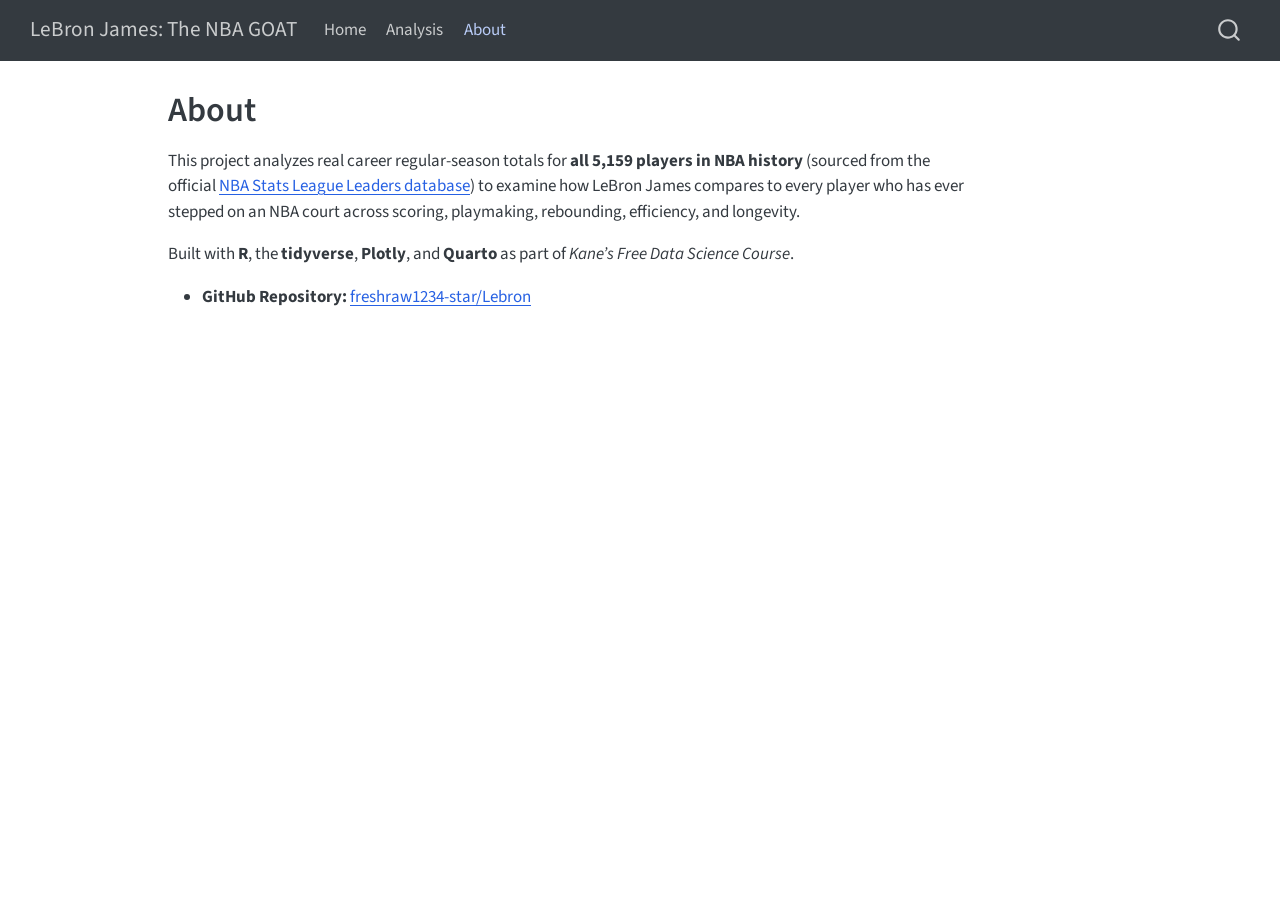
==== about.html @ cf9c0095 "Built site for gh-pages" ====
<!DOCTYPE html>
<html xmlns="http://www.w3.org/1999/xhtml" lang="en" xml:lang="en"><head>

<meta charset="utf-8">
<meta name="generator" content="quarto-1.10.19">

<meta name="viewport" content="width=device-width, initial-scale=1.0, user-scalable=yes">


<title>About – LeBron James: The NBA GOAT</title>
<style>
/* Default styles provided by pandoc.
** See https://pandoc.org/MANUAL.html#variables-for-html for config info.
*/
span.smallcaps{font-variant: small-caps;}
div.columns{display: flex; gap: 1.5em;}
div.column{flex: auto;}
@media screen {
div.columns{gap: min(4vw, 1.5em);}
div.column{overflow-x: auto;}
}
div.hanging-indent{margin-left: 1.5em; text-indent: -1.5em;}
ul.task-list{list-style: none;}
ul.task-list li input[type="checkbox"] {
  width: 0.8em;
  margin: 0 0.8em 0.2em -1em; /* quarto-specific, see https://github.com/quarto-dev/quarto-cli/issues/4556 */ 
  vertical-align: middle;
}
</style>


<script src="site_libs/quarto-nav/quarto-nav.js"></script>
<script src="site_libs/quarto-nav/headroom.min.js"></script>
<script src="site_libs/clipboard/clipboard.min.js"></script>
<script src="site_libs/quarto-search/autocomplete.umd.js"></script>
<script src="site_libs/quarto-search/fuse.min.js"></script>
<script src="site_libs/quarto-search/quarto-search.js"></script>
<meta name="quarto:offset" content="./">
<script src="site_libs/quarto-html/quarto.js" type="module"></script>
<script src="site_libs/quarto-html/tabsets/tabsets.js" type="module"></script>
<script src="site_libs/quarto-html/popper.min.js"></script>
<script src="site_libs/quarto-html/tippy.umd.min.js"></script>
<script src="site_libs/quarto-html/anchor.min.js"></script>
<link href="site_libs/quarto-html/tippy.css" rel="stylesheet">
<link href="site_libs/quarto-html/quarto-syntax-highlighting-bf27225e3a48a9273f3daa8f8e829971.css" rel="stylesheet" id="quarto-text-highlighting-styles">
<script src="site_libs/bootstrap/bootstrap.min.js"></script>
<link href="site_libs/bootstrap/bootstrap-icons.css" rel="stylesheet">
<link href="site_libs/bootstrap/bootstrap-a4963fa6a6f52ac59a3dae6ac7b188c1.min.css" rel="stylesheet" append-hash="true" id="quarto-bootstrap" data-mode="light">
<script id="quarto-search-options" type="application/json">{
  "location": "navbar",
  "copy-button": false,
  "collapse-after": 3,
  "panel-placement": "end",
  "type": "overlay",
  "limit": 50,
  "keyboard-shortcut": [
    "f",
    "/",
    "s"
  ],
  "show-item-context": false,
  "language": {
    "search-no-results-text": "No results",
    "search-matching-documents-text": "matching documents",
    "search-copy-link-title": "Copy link to search",
    "search-hide-matches-text": "Hide additional matches",
    "search-more-match-text": "more match in this document",
    "search-more-matches-text": "more matches in this document",
    "search-clear-button-title": "Clear",
    "search-text-placeholder": "",
    "search-detached-cancel-button-title": "Cancel",
    "search-submit-button-title": "Submit",
    "search-label": "Search"
  }
}</script>


</head>

<body class="nav-fixed quarto-light">

<div id="quarto-search-results"></div>
  <header id="quarto-header" class="headroom fixed-top">
    <nav class="navbar navbar-expand-lg " data-bs-theme="dark">
      <div class="navbar-container container-fluid">
      <div class="navbar-brand-container mx-auto">
    <a class="navbar-brand" href="./index.html">
    <span class="navbar-title">LeBron James: The NBA GOAT</span>
    </a>
  </div>
            <div id="quarto-search" class="" title="Search"></div>
          <button class="navbar-toggler" type="button" data-bs-toggle="collapse" data-bs-target="#navbarCollapse" aria-controls="navbarCollapse" role="menu" aria-expanded="false" aria-label="Toggle navigation" onclick="if (window.quartoToggleHeadroom) { window.quartoToggleHeadroom(); }">
  <span class="navbar-toggler-icon"></span>
</button>
          <div class="collapse navbar-collapse" id="navbarCollapse">
            <ul class="navbar-nav navbar-nav-scroll me-auto">
  <li class="nav-item">
    <a class="nav-link" href="./index.html"> 
<span class="menu-text">Home</span></a>
  </li>  
  <li class="nav-item">
    <a class="nav-link" href="./analysis.html"> 
<span class="menu-text">Analysis</span></a>
  </li>  
  <li class="nav-item">
    <a class="nav-link active" href="./about.html" aria-current="page"> 
<span class="menu-text">About</span></a>
  </li>  
</ul>
          </div> <!-- /navcollapse -->
            <div class="quarto-navbar-tools">
</div>
      </div> <!-- /container-fluid -->
    </nav>
</header>
<!-- content -->
<div id="quarto-content" class="quarto-container page-columns page-rows-contents page-layout-article page-navbar">
<!-- sidebar -->
<!-- margin-sidebar -->
    <div id="quarto-margin-sidebar" class="sidebar margin-sidebar zindex-bottom">
        
    </div>
<!-- main -->
<main class="content" id="quarto-document-content">

<header id="title-block-header" class="quarto-title-block default">
<div class="quarto-title">
<h1 class="title">About</h1>
</div>



<div class="quarto-title-meta">

    
  
    
  </div>
  


</header>


<p>This project analyzes real career regular-season totals for <strong>all 5,159 players in NBA history</strong> (sourced from the official <a href="https://www.nba.com/stats/leaders">NBA Stats League Leaders database</a>) to examine how LeBron James compares to every player who has ever stepped on an NBA court across scoring, playmaking, rebounding, efficiency, and longevity.</p>
<p>Built with <strong>R</strong>, the <strong>tidyverse</strong>, <strong>Plotly</strong>, and <strong>Quarto</strong> as part of <em>Kane’s Free Data Science Course</em>.</p>
<ul>
<li><strong>GitHub Repository:</strong> <a href="https://github.com/freshraw1234-star/Lebron">freshraw1234-star/Lebron</a></li>
</ul>



</main> <!-- /main -->
<script id="quarto-html-after-body" type="application/javascript">
  window.document.addEventListener("DOMContentLoaded", function (event) {
    const icon = "";
    const anchorJS = new window.AnchorJS();
    anchorJS.options = {
      placement: 'right',
      icon: icon
    };
    anchorJS.add('.anchored');
    const isCodeAnnotation = (el) => {
      for (const clz of el.classList) {
        if (clz.startsWith('code-annotation-')) {                     
          return true;
        }
      }
      return false;
    }
    const onCopySuccess = function(e) {
      // button target
      const button = e.trigger;
      // don't keep focus
      button.blur();
      // flash "checked"
      button.classList.add('code-copy-button-checked');
      var currentTitle = button.getAttribute("title");
      button.setAttribute("title", "Copied!");
      let tooltip;
      if (window.bootstrap) {
        button.setAttribute("data-bs-toggle", "tooltip");
        button.setAttribute("data-bs-placement", "left");
        button.setAttribute("data-bs-title", "Copied!");
        tooltip = new bootstrap.Tooltip(button, 
          { trigger: "manual", 
            customClass: "code-copy-button-tooltip",
            offset: [0, -8]});
        tooltip.show();    
      }
      setTimeout(function() {
        if (tooltip) {
          tooltip.hide();
          button.removeAttribute("data-bs-title");
          button.removeAttribute("data-bs-toggle");
          button.removeAttribute("data-bs-placement");
        }
        button.setAttribute("title", currentTitle);
        button.classList.remove('code-copy-button-checked');
      }, 1000);
      // clear code selection
      e.clearSelection();
    }
    const getTextToCopy = function(trigger) {
      const outerScaffold = trigger.parentElement.cloneNode(true);
      const codeEl = outerScaffold.querySelector('code');
      for (const childEl of codeEl.children) {
        if (isCodeAnnotation(childEl)) {
          childEl.remove();
        }
      }
      return codeEl.innerText;
    }
    const clipboard = new window.ClipboardJS('.code-copy-button:not([data-in-quarto-modal])', {
      text: getTextToCopy
    });
    clipboard.on('success', onCopySuccess);
    if (window.document.getElementById('quarto-embedded-source-code-modal')) {
      const clipboardModal = new window.ClipboardJS('.code-copy-button[data-in-quarto-modal]', {
        text: getTextToCopy,
        container: window.document.getElementById('quarto-embedded-source-code-modal')
      });
      clipboardModal.on('success', onCopySuccess);
    }
      var localhostRegex = new RegExp(/^(?:http|https):\/\/localhost\:?[0-9]*\//);
      var mailtoRegex = new RegExp(/^mailto:/);
        var filterRegex = new RegExp('/' + window.location.host + '/');
      var isInternal = (href) => {
          return filterRegex.test(href) || localhostRegex.test(href) || mailtoRegex.test(href);
      }
      // Inspect non-navigation links and adorn them if external
     var links = window.document.querySelectorAll('a[href]:not(.nav-link):not(.navbar-brand):not(.toc-action):not(.sidebar-link):not(.sidebar-item-toggle):not(.pagination-link):not(.no-external):not([aria-hidden]):not(.dropdown-item):not(.quarto-navigation-tool):not(.about-link)');
      for (var i=0; i<links.length; i++) {
        const link = links[i];
        if (!isInternal(link.href)) {
          // undo the damage that might have been done by quarto-nav.js in the case of
          // links that we want to consider external
          if (link.dataset.originalHref !== undefined) {
            link.href = link.dataset.originalHref;
          }
        }
      }
    function tippyHover(el, contentFn, onTriggerFn, onUntriggerFn) {
      const config = {
        allowHTML: true,
        maxWidth: 500,
        delay: 100,
        arrow: false,
        appendTo: function(el) {
            return el.parentElement;
        },
        interactive: true,
        interactiveBorder: 10,
        theme: 'quarto',
        placement: 'bottom-start',
      };
      if (contentFn) {
        config.content = contentFn;
      }
      if (onTriggerFn) {
        config.onTrigger = onTriggerFn;
      }
      if (onUntriggerFn) {
        config.onUntrigger = onUntriggerFn;
      }
      window.tippy(el, config); 
    }
    const noterefs = window.document.querySelectorAll('a[role="doc-noteref"]');
    for (var i=0; i<noterefs.length; i++) {
      const ref = noterefs[i];
      tippyHover(ref, function() {
        // use id or data attribute instead here
        let href = ref.getAttribute('data-footnote-href') || ref.getAttribute('href');
        try { href = new URL(href).hash; } catch {}
        const id = href.replace(/^#\/?/, "");
        const note = window.document.getElementById(id);
        if (note) {
          return note.innerHTML;
        } else {
          return "";
        }
      });
    }
    const xrefs = window.document.querySelectorAll('a.quarto-xref');
    const processXRef = (id, note) => {
      // Strip column container classes
      const stripColumnClz = (el) => {
        el.classList.remove("page-full", "page-columns");
        if (el.children) {
          for (const child of el.children) {
            stripColumnClz(child);
          }
        }
      }
      stripColumnClz(note)
      if (id === null || id.startsWith('sec-')) {
        // Special case sections, only their first couple elements
        const container = document.createElement("div");
        if (note.children && note.children.length > 2) {
          container.appendChild(note.children[0].cloneNode(true));
          for (let i = 1; i < note.children.length; i++) {
            const child = note.children[i];
            if (child.tagName === "P" && child.innerText === "") {
              continue;
            } else {
              container.appendChild(child.cloneNode(true));
              break;
            }
          }
          if (window.Quarto?.typesetMath) {
            window.Quarto.typesetMath(container);
          }
          return container.innerHTML
        } else {
          if (window.Quarto?.typesetMath) {
            window.Quarto.typesetMath(note);
          }
          return note.innerHTML;
        }
      } else {
        // Remove any anchor links if they are present
        const anchorLink = note.querySelector('a.anchorjs-link');
        if (anchorLink) {
          anchorLink.remove();
        }
        if (window.Quarto?.typesetMath) {
          window.Quarto.typesetMath(note);
        }
        if (note.classList.contains("callout")) {
          return note.outerHTML;
        } else {
          return note.innerHTML;
        }
      }
    }
    for (var i=0; i<xrefs.length; i++) {
      const xref = xrefs[i];
      tippyHover(xref, undefined, function(instance) {
        instance.disable();
        let url = xref.getAttribute('href');
        let hash = undefined; 
        if (url.startsWith('#')) {
          hash = url;
        } else {
          try { hash = new URL(url).hash; } catch {}
        }
        if (hash) {
          const id = hash.replace(/^#\/?/, "");
          const note = window.document.getElementById(id);
          if (note !== null) {
            try {
              const html = processXRef(id, note.cloneNode(true));
              instance.setContent(html);
            } finally {
              instance.enable();
              instance.show();
            }
          } else {
            // See if we can fetch this
            fetch(url.split('#')[0])
            .then(res => res.text())
            .then(html => {
              const parser = new DOMParser();
              const htmlDoc = parser.parseFromString(html, "text/html");
              const note = htmlDoc.getElementById(id);
              if (note !== null) {
                const html = processXRef(id, note);
                instance.setContent(html);
              } 
            }).finally(() => {
              instance.enable();
              instance.show();
            });
          }
        } else {
          // See if we can fetch a full url (with no hash to target)
          // This is a special case and we should probably do some content thinning / targeting
          fetch(url)
          .then(res => res.text())
          .then(html => {
            const parser = new DOMParser();
            const htmlDoc = parser.parseFromString(html, "text/html");
            const note = htmlDoc.querySelector('main.content');
            if (note !== null) {
              // This should only happen for chapter cross references
              // (since there is no id in the URL)
              // remove the first header
              if (note.children.length > 0 && note.children[0].tagName === "HEADER") {
                note.children[0].remove();
              }
              const html = processXRef(null, note);
              instance.setContent(html);
            } 
          }).finally(() => {
            instance.enable();
            instance.show();
          });
        }
      }, function(instance) {
      });
    }
        let selectedAnnoteEl;
        const selectorForAnnotation = ( cell, annotation) => {
          let cellAttr = 'data-code-cell="' + cell + '"';
          let lineAttr = 'data-code-annotation="' +  annotation + '"';
          const selector = 'span[' + cellAttr + '][' + lineAttr + ']';
          return selector;
        }
        const selectCodeLines = (annoteEl) => {
          const doc = window.document;
          const targetCell = annoteEl.getAttribute("data-target-cell");
          const targetAnnotation = annoteEl.getAttribute("data-target-annotation");
          const annoteSpan = window.document.querySelector(selectorForAnnotation(targetCell, targetAnnotation));
          const lines = annoteSpan.getAttribute("data-code-lines").split(",");
          const lineIds = lines.map((line) => {
            return targetCell + "-" + line;
          })
          let top = null;
          let height = null;
          let parent = null;
          if (lineIds.length > 0) {
              //compute the position of the single el (top and bottom and make a div)
              const el = window.document.getElementById(lineIds[0]);
              top = el.offsetTop;
              height = el.offsetHeight;
              parent = el.parentElement.parentElement;
            if (lineIds.length > 1) {
              const lastEl = window.document.getElementById(lineIds[lineIds.length - 1]);
              const bottom = lastEl.offsetTop + lastEl.offsetHeight;
              height = bottom - top;
            }
            if (top !== null && height !== null && parent !== null) {
              // cook up a div (if necessary) and position it 
              let div = window.document.getElementById("code-annotation-line-highlight");
              if (div === null) {
                div = window.document.createElement("div");
                div.setAttribute("id", "code-annotation-line-highlight");
                div.style.position = 'absolute';
                parent.appendChild(div);
              }
              div.style.top = top - 2 + "px";
              div.style.height = height + 4 + "px";
              div.style.left = 0;
              let gutterDiv = window.document.getElementById("code-annotation-line-highlight-gutter");
              if (gutterDiv === null) {
                gutterDiv = window.document.createElement("div");
                gutterDiv.setAttribute("id", "code-annotation-line-highlight-gutter");
                gutterDiv.style.position = 'absolute';
                const codeCell = window.document.getElementById(targetCell);
                const gutter = codeCell.querySelector('.code-annotation-gutter');
                gutter.appendChild(gutterDiv);
              }
              gutterDiv.style.top = top - 2 + "px";
              gutterDiv.style.height = height + 4 + "px";
            }
            selectedAnnoteEl = annoteEl;
          }
        };
        const unselectCodeLines = () => {
          const elementsIds = ["code-annotation-line-highlight", "code-annotation-line-highlight-gutter"];
          elementsIds.forEach((elId) => {
            const div = window.document.getElementById(elId);
            if (div) {
              div.remove();
            }
          });
          selectedAnnoteEl = undefined;
        };
          // Handle positioning of the toggle
      window.addEventListener(
        "resize",
        throttle(() => {
          elRect = undefined;
          if (selectedAnnoteEl) {
            selectCodeLines(selectedAnnoteEl);
          }
        }, 10)
      );
      function throttle(fn, ms) {
      let throttle = false;
      let timer;
        return (...args) => {
          if(!throttle) { // first call gets through
              fn.apply(this, args);
              throttle = true;
          } else { // all the others get throttled
              if(timer) clearTimeout(timer); // cancel #2
              timer = setTimeout(() => {
                fn.apply(this, args);
                timer = throttle = false;
              }, ms);
          }
        };
      }
        // Attach click handler to the DT
        const annoteDls = window.document.querySelectorAll('dt[data-target-cell]');
        for (const annoteDlNode of annoteDls) {
          annoteDlNode.addEventListener('click', (event) => {
            const clickedEl = event.target;
            if (clickedEl !== selectedAnnoteEl) {
              unselectCodeLines();
              const activeEl = window.document.querySelector('dt[data-target-cell].code-annotation-active');
              if (activeEl) {
                activeEl.classList.remove('code-annotation-active');
              }
              selectCodeLines(clickedEl);
              clickedEl.classList.add('code-annotation-active');
            } else {
              // Unselect the line
              unselectCodeLines();
              clickedEl.classList.remove('code-annotation-active');
            }
          });
        }
    const findCites = (el) => {
      const parentEl = el.parentElement;
      if (parentEl) {
        const cites = parentEl.dataset.cites;
        if (cites) {
          return {
            el,
            cites: cites.split(' ')
          };
        } else {
          return findCites(el.parentElement)
        }
      } else {
        return undefined;
      }
    };
    var bibliorefs = window.document.querySelectorAll('a[role="doc-biblioref"]');
    for (var i=0; i<bibliorefs.length; i++) {
      const ref = bibliorefs[i];
      const citeInfo = findCites(ref);
      if (citeInfo) {
        tippyHover(citeInfo.el, function() {
          var popup = window.document.createElement('div');
          citeInfo.cites.forEach(function(cite) {
            var citeDiv = window.document.createElement('div');
            citeDiv.classList.add('hanging-indent');
            citeDiv.classList.add('csl-entry');
            var biblioDiv = window.document.getElementById('ref-' + cite);
            if (biblioDiv) {
              citeDiv.innerHTML = biblioDiv.innerHTML;
            }
            popup.appendChild(citeDiv);
          });
          return popup.innerHTML;
        });
      }
    }
  });
  </script>
</div> <!-- /content -->




</body></html>
---- site_libs/quarto-html/tippy.css ----
.tippy-box[data-animation=fade][data-state=hidden]{opacity:0}[data-tippy-root]{max-width:calc(100vw - 10px)}.tippy-box{position:relative;background-color:#333;color:#fff;border-radius:4px;font-size:14px;line-height:1.4;white-space:normal;outline:0;transition-property:transform,visibility,opacity}.tippy-box[data-placement^=top]>.tippy-arrow{bottom:0}.tippy-box[data-placement^=top]>.tippy-arrow:before{bottom:-7px;left:0;border-width:8px 8px 0;border-top-color:initial;transform-origin:center top}.tippy-box[data-placement^=bottom]>.tippy-arrow{top:0}.tippy-box[data-placement^=bottom]>.tippy-arrow:before{top:-7px;left:0;border-width:0 8px 8px;border-bottom-color:initial;transform-origin:center bottom}.tippy-box[data-placement^=left]>.tippy-arrow{right:0}.tippy-box[data-placement^=left]>.tippy-arrow:before{border-width:8px 0 8px 8px;border-left-color:initial;right:-7px;transform-origin:center left}.tippy-box[data-placement^=right]>.tippy-arrow{left:0}.tippy-box[data-placement^=right]>.tippy-arrow:before{left:-7px;border-width:8px 8px 8px 0;border-right-color:initial;transform-origin:center right}.tippy-box[data-inertia][data-state=visible]{transition-timing-function:cubic-bezier(.54,1.5,.38,1.11)}.tippy-arrow{width:16px;height:16px;color:#333}.tippy-arrow:before{content:"";position:absolute;border-color:transparent;border-style:solid}.tippy-content{position:relative;padding:5px 9px;z-index:1}
---- site_libs/quarto-html/quarto-syntax-highlighting-bf27225e3a48a9273f3daa8f8e829971.css ----
/* quarto syntax highlight colors */
:root {
  --quarto-hl-ot-color: #003B4F;
  --quarto-hl-at-color: #657422;
  --quarto-hl-ss-color: #20794D;
  --quarto-hl-an-color: #5E5E5E;
  --quarto-hl-fu-color: #4758AB;
  --quarto-hl-st-color: #20794D;
  --quarto-hl-cf-color: #003B4F;
  --quarto-hl-op-color: #5E5E5E;
  --quarto-hl-er-color: #AD0000;
  --quarto-hl-bn-color: #AD0000;
  --quarto-hl-al-color: #AD0000;
  --quarto-hl-va-color: #111111;
  --quarto-hl-bu-color: inherit;
  --quarto-hl-ex-color: inherit;
  --quarto-hl-pp-color: #AD0000;
  --quarto-hl-in-color: #5E5E5E;
  --quarto-hl-vs-color: #20794D;
  --quarto-hl-wa-color: #5E5E5E;
  --quarto-hl-do-color: #5E5E5E;
  --quarto-hl-im-color: #00769E;
  --quarto-hl-ch-color: #20794D;
  --quarto-hl-dt-color: #AD0000;
  --quarto-hl-fl-color: #AD0000;
  --quarto-hl-co-color: #5E5E5E;
  --quarto-hl-cv-color: #5E5E5E;
  --quarto-hl-cn-color: #8f5902;
  --quarto-hl-sc-color: #5E5E5E;
  --quarto-hl-dv-color: #AD0000;
  --quarto-hl-kw-color: #003B4F;
}

/* other quarto variables */
:root {
  --quarto-font-monospace: SFMono-Regular, Menlo, Monaco, Consolas, "Liberation Mono", "Courier New", monospace;
}

/* syntax highlight based on Pandoc's rules */
pre > code.sourceCode > span {
  color: #003B4F;
}

code.sourceCode > span {
  color: #003B4F;
}

div.sourceCode,
div.sourceCode pre.sourceCode {
  color: #003B4F;
}

/* Normal */
code span {
  color: #003B4F;
}

/* Alert */
code span.al {
  color: #AD0000;
  font-style: inherit;
}

/* Annotation */
code span.an {
  color: #5E5E5E;
  font-style: inherit;
}

/* Attribute */
code span.at {
  color: #657422;
  font-style: inherit;
}

/* BaseN */
code span.bn {
  color: #AD0000;
  font-style: inherit;
}

/* BuiltIn */
code span.bu {
  font-style: inherit;
}

/* ControlFlow */
code span.cf {
  color: #003B4F;
  font-weight: bold;
  font-style: inherit;
}

/* Char */
code span.ch {
  color: #20794D;
  font-style: inherit;
}

/* Constant */
code span.cn {
  color: #8f5902;
  font-style: inherit;
}

/* Comment */
code span.co {
  color: #5E5E5E;
  font-style: inherit;
}

/* CommentVar */
code span.cv {
  color: #5E5E5E;
  font-style: italic;
}

/* Documentation */
code span.do {
  color: #5E5E5E;
  font-style: italic;
}

/* DataType */
code span.dt {
  color: #AD0000;
  font-style: inherit;
}

/* DecVal */
code span.dv {
  color: #AD0000;
  font-style: inherit;
}

/* Error */
code span.er {
  color: #AD0000;
  font-style: inherit;
}

/* Extension */
code span.ex {
  font-style: inherit;
}

/* Float */
code span.fl {
  color: #AD0000;
  font-style: inherit;
}

/* Function */
code span.fu {
  color: #4758AB;
  font-style: inherit;
}

/* Import */
code span.im {
  color: #00769E;
  font-style: inherit;
}

/* Information */
code span.in {
  color: #5E5E5E;
  font-style: inherit;
}

/* Keyword */
code span.kw {
  color: #003B4F;
  font-weight: bold;
  font-style: inherit;
}

/* Operator */
code span.op {
  color: #5E5E5E;
  font-style: inherit;
}

/* Other */
code span.ot {
  color: #003B4F;
  font-style: inherit;
}

/* Preprocessor */
code span.pp {
  color: #AD0000;
  font-style: inherit;
}

/* SpecialChar */
code span.sc {
  color: #5E5E5E;
  font-style: inherit;
}

/* SpecialString */
code span.ss {
  color: #20794D;
  font-style: inherit;
}

/* String */
code span.st {
  color: #20794D;
  font-style: inherit;
}

/* Variable */
code span.va {
  color: #111111;
  font-style: inherit;
}

/* VerbatimString */
code span.vs {
  color: #20794D;
  font-style: inherit;
}

/* Warning */
code span.wa {
  color: #5E5E5E;
  font-style: italic;
}

.prevent-inlining {
  content: "</";
}

/*# sourceMappingURL=8be38f48d34c45af72792cbd699585e7.css.map */
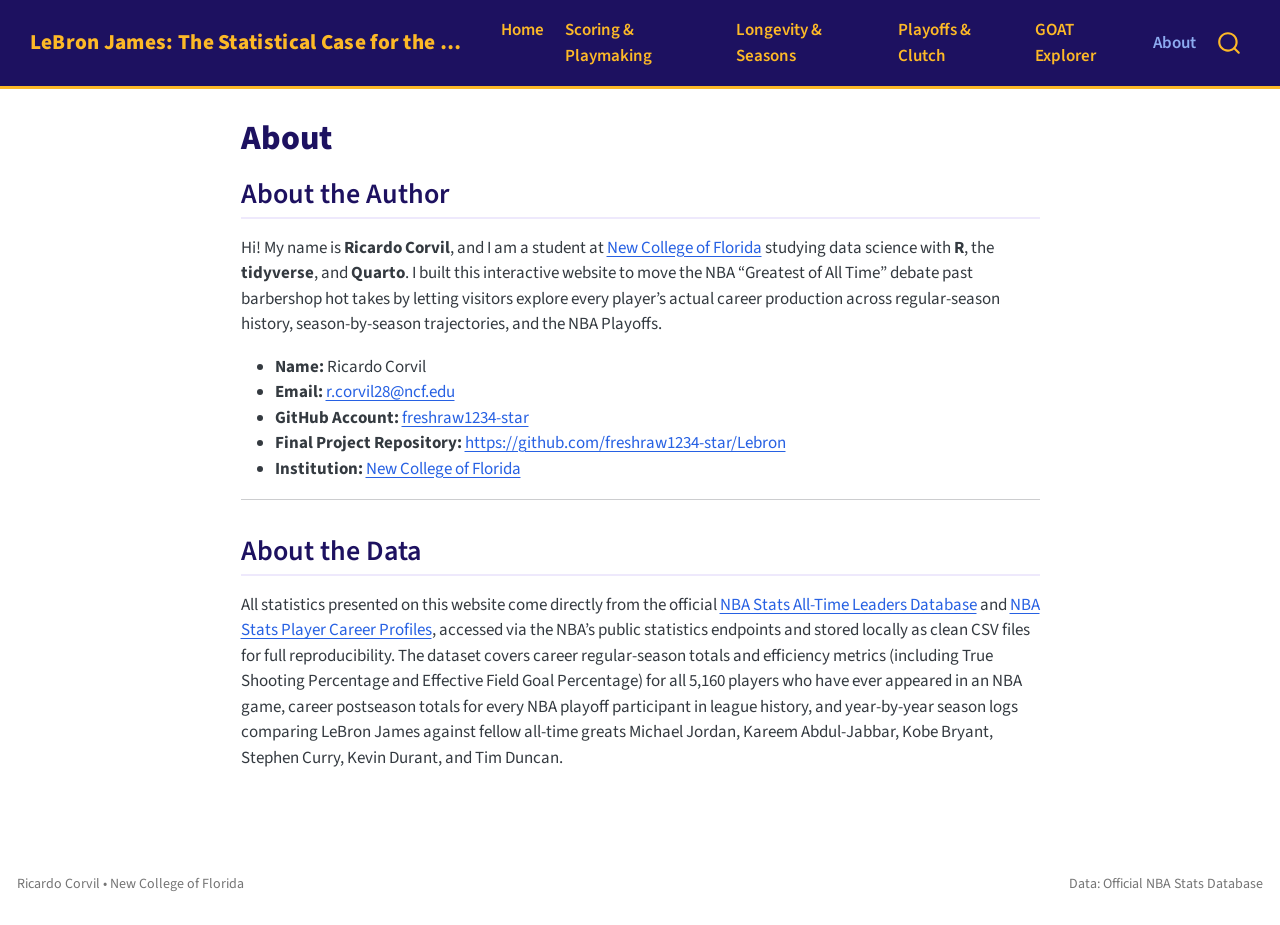
==== commit d3bc030b: "Built site for gh-pages" ====
--- a/about.html
+++ b/about.html
@@ -7,7 +7,7 @@
 <meta name="viewport" content="width=device-width, initial-scale=1.0, user-scalable=yes">
 
 
-<title>About – LeBron James: The NBA GOAT</title>
+<title>About – LeBron James: The Statistical Case for the GOAT</title>
 <style>
 /* Default styles provided by pandoc.
 ** See https://pandoc.org/MANUAL.html#variables-for-html for config info.
@@ -45,7 +45,7 @@
 <link href="site_libs/quarto-html/quarto-syntax-highlighting-bf27225e3a48a9273f3daa8f8e829971.css" rel="stylesheet" id="quarto-text-highlighting-styles">
 <script src="site_libs/bootstrap/bootstrap.min.js"></script>
 <link href="site_libs/bootstrap/bootstrap-icons.css" rel="stylesheet">
-<link href="site_libs/bootstrap/bootstrap-a4963fa6a6f52ac59a3dae6ac7b188c1.min.css" rel="stylesheet" append-hash="true" id="quarto-bootstrap" data-mode="light">
+<link href="site_libs/bootstrap/bootstrap-51d21c295a0880f857f7dc11ec0e74e3.min.css" rel="stylesheet" append-hash="true" id="quarto-bootstrap" data-mode="light">
 <script id="quarto-search-options" type="application/json">{
   "location": "navbar",
   "copy-button": false,
@@ -73,11 +73,13 @@
     "search-label": "Search"
   }
 }</script>
-
-
+<style>html{ scroll-behavior: smooth; }</style>
+
+
+<link rel="stylesheet" href="styles.css">
 </head>
 
-<body class="nav-fixed quarto-light">
+<body class="nav-fixed fullcontent quarto-light">
 
 <div id="quarto-search-results"></div>
   <header id="quarto-header" class="headroom fixed-top">
@@ -85,7 +87,7 @@
       <div class="navbar-container container-fluid">
       <div class="navbar-brand-container mx-auto">
     <a class="navbar-brand" href="./index.html">
-    <span class="navbar-title">LeBron James: The NBA GOAT</span>
+    <span class="navbar-title">LeBron James: The Statistical Case for the GOAT</span>
     </a>
   </div>
             <div id="quarto-search" class="" title="Search"></div>
@@ -99,9 +101,23 @@
 <span class="menu-text">Home</span></a>
   </li>  
   <li class="nav-item">
-    <a class="nav-link" href="./analysis.html"> 
-<span class="menu-text">Analysis</span></a>
+    <a class="nav-link" href="./scoring.html"> 
+<span class="menu-text">Scoring &amp; Playmaking</span></a>
   </li>  
+  <li class="nav-item">
+    <a class="nav-link" href="./longevity.html"> 
+<span class="menu-text">Longevity &amp; Seasons</span></a>
+  </li>  
+  <li class="nav-item">
+    <a class="nav-link" href="./playoffs.html"> 
+<span class="menu-text">Playoffs &amp; Clutch</span></a>
+  </li>  
+  <li class="nav-item">
+    <a class="nav-link" href="./explorer.html"> 
+<span class="menu-text">GOAT Explorer</span></a>
+  </li>  
+</ul>
+            <ul class="navbar-nav navbar-nav-scroll ms-auto">
   <li class="nav-item">
     <a class="nav-link active" href="./about.html" aria-current="page"> 
 <span class="menu-text">About</span></a>
@@ -117,9 +133,7 @@
 <div id="quarto-content" class="quarto-container page-columns page-rows-contents page-layout-article page-navbar">
 <!-- sidebar -->
 <!-- margin-sidebar -->
-    <div id="quarto-margin-sidebar" class="sidebar margin-sidebar zindex-bottom">
-        
-    </div>
+    
 <!-- main -->
 <main class="content" id="quarto-document-content">
 
@@ -142,13 +156,24 @@
 </header>
 
 
-<p>This project analyzes real career regular-season totals for <strong>all 5,159 players in NBA history</strong> (sourced from the official <a href="https://www.nba.com/stats/leaders">NBA Stats League Leaders database</a>) to examine how LeBron James compares to every player who has ever stepped on an NBA court across scoring, playmaking, rebounding, efficiency, and longevity.</p>
-<p>Built with <strong>R</strong>, the <strong>tidyverse</strong>, <strong>Plotly</strong>, and <strong>Quarto</strong> as part of <em>Kane’s Free Data Science Course</em>.</p>
+<section id="about-the-author" class="level2">
+<h2 class="anchored" data-anchor-id="about-the-author">About the Author</h2>
+<p>Hi! My name is <strong>Ricardo Corvil</strong>, and I am a student at <a href="https://www.ncf.edu/">New College of Florida</a> studying data science with <strong>R</strong>, the <strong>tidyverse</strong>, and <strong>Quarto</strong>. I built this interactive website to move the NBA “Greatest of All Time” debate past barbershop hot takes by letting visitors explore every player’s actual career production across regular-season history, season-by-season trajectories, and the NBA Playoffs.</p>
 <ul>
-<li><strong>GitHub Repository:</strong> <a href="https://github.com/freshraw1234-star/Lebron">freshraw1234-star/Lebron</a></li>
+<li><strong>Name:</strong> Ricardo Corvil</li>
+<li><strong>Email:</strong> <a href="mailto:r.corvil28@ncf.edu">r.corvil28@ncf.edu</a></li>
+<li><strong>GitHub Account:</strong> <a href="https://github.com/freshraw1234-star">freshraw1234-star</a></li>
+<li><strong>Final Project Repository:</strong> <a href="https://github.com/freshraw1234-star/Lebron" class="uri">https://github.com/freshraw1234-star/Lebron</a></li>
+<li><strong>Institution:</strong> <a href="https://www.ncf.edu/">New College of Florida</a></li>
 </ul>
-
-
+<hr>
+</section>
+<section id="about-the-data" class="level2">
+<h2 class="anchored" data-anchor-id="about-the-data">About the Data</h2>
+<p>All statistics presented on this website come directly from the official <a href="https://www.nba.com/stats/leaders">NBA Stats All-Time Leaders Database</a> and <a href="https://www.nba.com/stats/players">NBA Stats Player Career Profiles</a>, accessed via the NBA’s public statistics endpoints and stored locally as clean CSV files for full reproducibility. The dataset covers career regular-season totals and efficiency metrics (including True Shooting Percentage and Effective Field Goal Percentage) for all 5,160 players who have ever appeared in an NBA game, career postseason totals for every NBA playoff participant in league history, and year-by-year season logs comparing LeBron James against fellow all-time greats Michael Jordan, Kareem Abdul-Jabbar, Kobe Bryant, Stephen Curry, Kevin Durant, and Tim Duncan.</p>
+
+
+</section>
 
 </main> <!-- /main -->
 <script id="quarto-html-after-body" type="application/javascript">
@@ -224,7 +249,7 @@
     }
       var localhostRegex = new RegExp(/^(?:http|https):\/\/localhost\:?[0-9]*\//);
       var mailtoRegex = new RegExp(/^mailto:/);
-        var filterRegex = new RegExp('/' + window.location.host + '/');
+        var filterRegex = new RegExp("https:\/\/freshraw1234-star\.github\.io\/Lebron\/");
       var isInternal = (href) => {
           return filterRegex.test(href) || localhostRegex.test(href) || mailtoRegex.test(href);
       }
@@ -552,8 +577,22 @@
   });
   </script>
 </div> <!-- /content -->
-
-
-
-
+<footer class="footer">
+  <div class="nav-footer">
+    <div class="nav-footer-left">
+<p>Ricardo Corvil • New College of Florida</p>
+</div>   
+    <div class="nav-footer-center">
+      &nbsp;
+    </div>
+    <div class="nav-footer-right">
+<p>Data: Official NBA Stats Database</p>
+</div>
+  </div>
+</footer>
+
+
+
+
+<script src="site_libs/quarto-html/zenscroll-min.js"></script>
 </body></html>
--- a/styles.css
+++ b/styles.css
@@ -0,0 +1,59 @@
+/* Clean NBA-inspired styling without clutter */
+.navbar {
+  border-bottom: 3px solid #fdb927;
+  font-weight: 600;
+}
+
+.navbar-brand {
+  font-weight: 800;
+  letter-spacing: 0.3px;
+}
+
+.kpi-grid {
+  display: grid;
+  grid-template-columns: repeat(auto-fit, minmax(185px, 1fr));
+  gap: 1rem;
+  margin: 1.4rem 0 1.8rem 0;
+}
+
+.kpi-card {
+  background: linear-gradient(135deg, #1d1160 0%, #311d7a 100%);
+  color: #ffffff;
+  border-left: 5px solid #fdb927;
+  border-radius: 10px;
+  padding: 1rem 1.2rem;
+  box-shadow: 0 3px 10px rgba(0, 0, 0, 0.08);
+}
+
+.kpi-value {
+  font-size: 1.75rem;
+  font-weight: 800;
+  color: #fdb927;
+  line-height: 1.15;
+}
+
+.kpi-label {
+  font-size: 0.88rem;
+  opacity: 0.92;
+  margin-top: 0.25rem;
+}
+
+.takeaway-box {
+  background-color: #f8f6ff;
+  border-left: 4px solid #552583;
+  padding: 0.9rem 1.2rem;
+  border-radius: 6px;
+  margin: 1.1rem 0;
+}
+
+h1.title {
+  font-weight: 800;
+  color: #1d1160;
+}
+
+h2 {
+  color: #1d1160;
+  border-bottom: 2px solid #eee9fc;
+  padding-bottom: 0.3rem;
+  margin-top: 2rem;
+}
